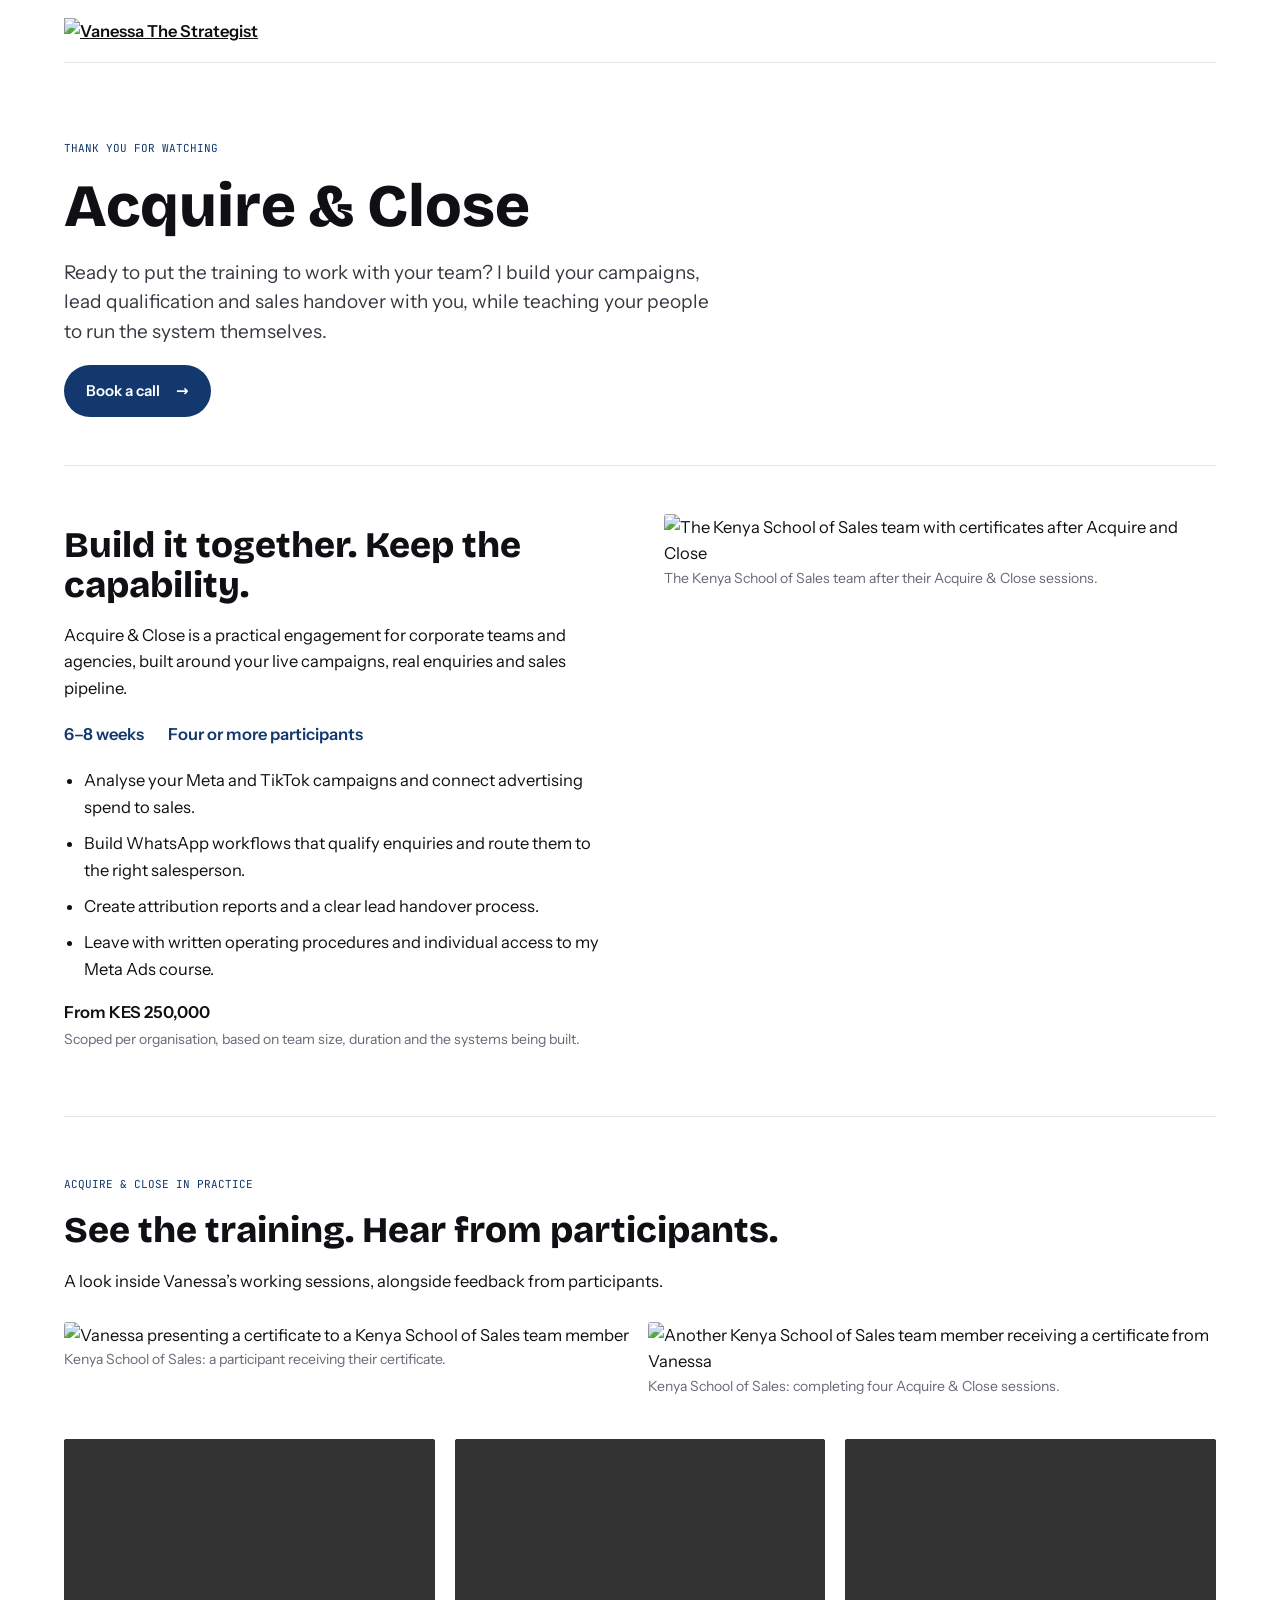
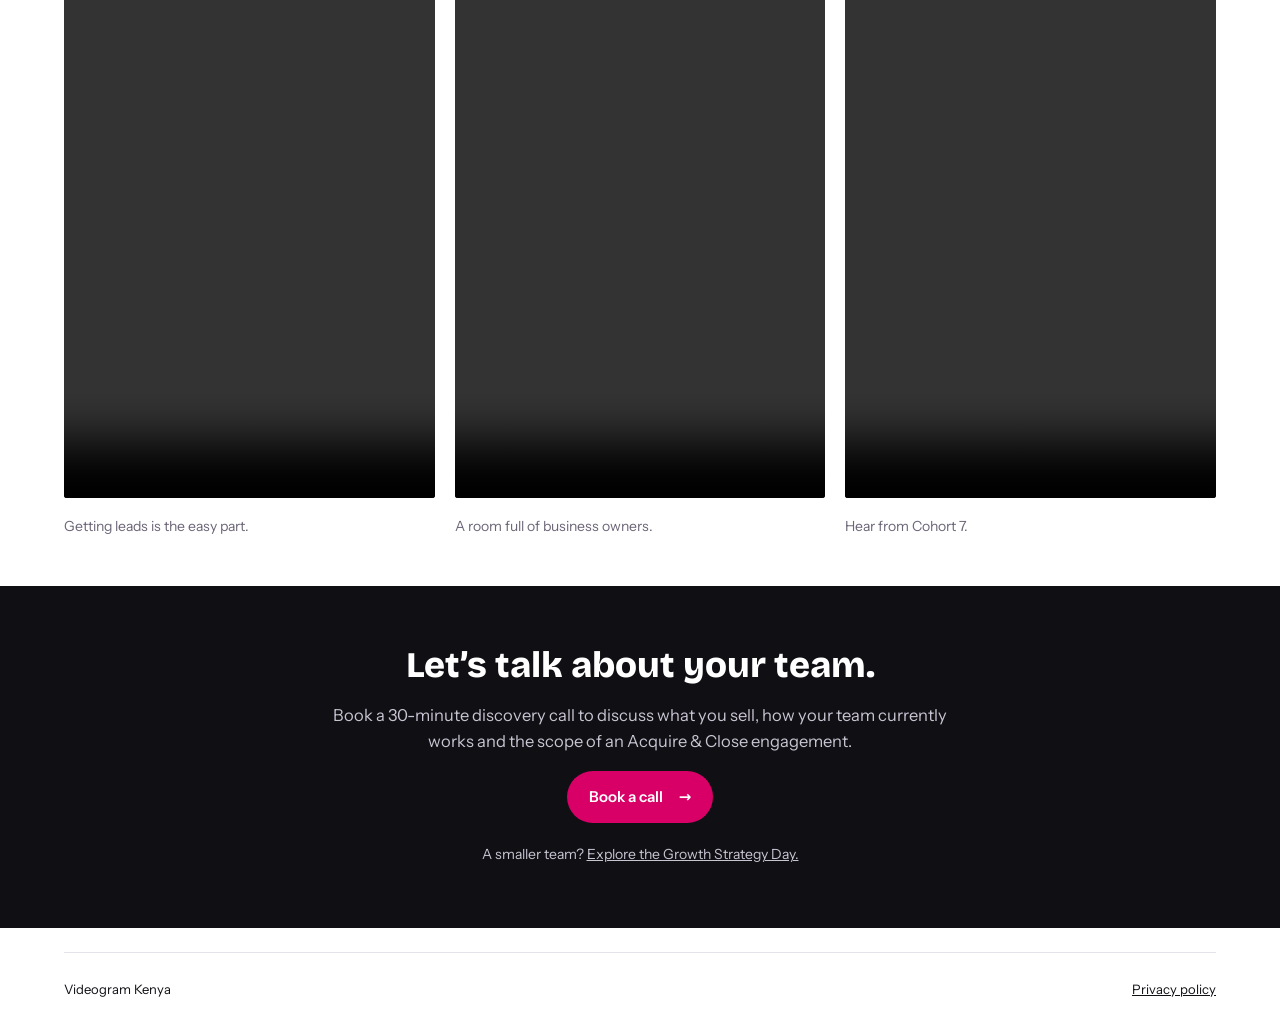
==== thank-you.html @ 4403b07c "Add webinar thank-you page with social proof and analytics" ====
<!doctype html>
<html lang="en">
<head>
<meta charset="utf-8">
<meta name="viewport" content="width=device-width,initial-scale=1">
<meta name="robots" content="noindex">
<script>
window.dataLayer = window.dataLayer || [];
function gtag(){dataLayer.push(arguments);}
if (location.protocol === 'https:' || location.protocol === 'http:') {
  if (location.hostname !== 'localhost' && location.hostname !== '127.0.0.1') {
    var analyticsScript = document.createElement('script');
    analyticsScript.async = true;
    analyticsScript.src = 'https://www.googletagmanager.com/gtag/js?id=G-9ZP9RRSYB3';
    document.head.appendChild(analyticsScript);
    gtag('js', new Date());
    gtag('config', 'G-9ZP9RRSYB3');
    gtag('event', 'webinar_thank_you_view', {offer: 'acquire_and_close'});
    window.analyticsEnabled = true;
  }
}
</script>
<title>Thank you | Acquire &amp; Close | Vanessa The Strategist</title>
<link rel="stylesheet" href="/vanessa-site-fonts.css">
<style>
:root{font-family:Arial,sans-serif;color:#192323;background:#fff;line-height:1.6}*{box-sizing:border-box}body{margin:0}header,main,footer{max-width:1080px;margin:auto;padding:24px}header{border-bottom:1px solid #ddd;font-weight:700}a{color:inherit}h1,h2{line-height:1.15;letter-spacing:0}h1{font-family:Georgia,serif;font-size:48px;margin:12px 0 20px}h2{font-size:28px;margin:12px 0}p{max-width:660px}.eyebrow{color:#497568;font-size:13px;font-weight:700;text-transform:uppercase}.intro{padding:40px 0 24px}.lead{font-size:19px;color:#4d5959}.button{display:inline-flex;align-items:center;gap:16px;background:#d7a314;color:#15201e;padding:14px 22px;text-decoration:none;font-weight:700;border-radius:4px;min-height:48px}.button:hover{background:#e7b62b}.button:focus-visible{outline:3px solid #226d83;outline-offset:4px}.offer{display:grid;grid-template-columns:1fr 1fr;gap:40px;border-top:1px solid #ddd;padding:36px 0}.offer img{width:100%;aspect-ratio:4/3;object-fit:cover;border-radius:4px}.facts{display:flex;flex-wrap:wrap;gap:10px 24px;font-weight:700;color:#226d83;margin:20px 0}ul{padding-left:20px}li{margin:10px 0}.next{background:#eef4f1;padding:32px;margin:0 -24px}.small{font-size:14px;color:#52605c}footer{font-size:13px;border-top:1px solid #ddd;display:flex;justify-content:space-between;gap:20px} @media(max-width:650px){h1{font-size:36px}.offer{grid-template-columns:1fr;gap:24px}.intro{padding-top:24px}header,main,footer{padding:20px}.next{margin:0 -20px;padding:24px 20px}footer{flex-wrap:wrap}}
.proof-section{padding:30px 0 38px;border-top:1px solid #ddd}.proof-photos{display:grid;grid-template-columns:1fr 1fr;gap:20px;margin:24px 0}.proof-photos figure{margin:0}.proof-photos img{width:100%;aspect-ratio:4/3;object-fit:cover;border-radius:4px}.testimonial{display:grid;grid-template-columns:1fr 1fr;gap:28px;align-items:center}.testimonial video{width:100%;max-height:440px;background:#18221f;border-radius:4px}.testimonial blockquote{margin:0;font-family:Georgia,serif;font-size:25px;line-height:1.45}.testimonial figcaption{margin-top:16px}@media(max-width:650px){.testimonial{grid-template-columns:1fr}.proof-photos{gap:12px}.testimonial blockquote{font-size:22px}}
</style>
<style>
:root{--paper:#fff;--wash:#F7F5FA;--ink:#0F0F14;--ink2:#3B3742;--soft:#6B6577;--rule:#E5E2EA;--acc:#12386E;font-family:"Instrument Sans",system-ui,sans-serif;color:var(--ink)}
body{font-family:"Instrument Sans",system-ui,sans-serif;font-size:16.5px;-webkit-font-smoothing:antialiased}
header,main,footer{max-width:1160px;width:90%;padding-left:0;padding-right:0}
header{padding-top:18px;padding-bottom:18px;border-color:var(--rule)}
.brand-logo{width:230px;height:auto;display:block}
h1,h2,.testimonial blockquote{font-family:"Bricolage Grotesque","Trebuchet MS",sans-serif;font-weight:800;letter-spacing:0}
h1{font-size:60px;line-height:1.03}h2{font-size:36px;line-height:1.1}
.eyebrow{font-family:"JetBrains Mono",monospace;font-size:11px;letter-spacing:0;color:var(--acc);font-weight:400;margin-bottom:18px}
.lead{font-size:19px;color:var(--ink2);line-height:1.55}
.intro{padding:42px 0 48px}.button{border-radius:999px;background:var(--acc);color:#fff;font-size:15px;padding:14px 22px;transition:transform .15s,background .15s}.button:hover{background:#194984;transform:translateY(-2px)}
.offer,.proof-section,footer{border-color:var(--rule)}.offer{padding:48px 0;gap:48px}.offer img,.proof-photos img{border-radius:3px}.facts{color:var(--acc)}.small{color:var(--soft)}
.proof-section{padding:48px 0}.proof-photos{gap:16px;margin:28px 0 42px}.proof-photos img{aspect-ratio:4/5}.testimonial{grid-template-columns:minmax(0,320px) 1fr;gap:40px}.testimonial video{aspect-ratio:9/16;max-height:560px;border-radius:3px}.testimonial blockquote{font-size:28px;font-weight:500}
.next{background:var(--ink);color:#fff;margin:0 calc((100vw - 100%)/-2);padding:48px max(5vw,calc((100vw - 1160px)/2));text-align:center}.next h2,.next p{margin-left:auto;margin-right:auto}.next p,.next .small{color:#C9C4D2}.next .small{margin-top:20px}.next .button{background:#D80066}.next .button:hover{background:#b80057}footer{padding:26px 0}
@media(max-width:650px){h1{font-size:40px}h2{font-size:28px}.intro{padding:24px 0 36px}.offer{gap:24px;padding:32px 0}.proof-section{padding:32px 0}.testimonial{grid-template-columns:1fr;gap:24px}.testimonial video{max-width:320px;margin:auto}.testimonial blockquote{font-size:24px}.next{padding:36px 5vw}}
</style>
<style>
.offer img,.proof-photos img{aspect-ratio:auto;height:auto;object-fit:contain}
.more-videos{display:grid;grid-template-columns:repeat(3,minmax(0,1fr));gap:20px;margin-top:36px}.more-videos figure{margin:0;min-width:0}.more-videos video{width:100%;aspect-ratio:9/16;object-fit:contain;background:#0F0F14;border-radius:3px}.more-videos figcaption{margin-top:10px}@media(max-width:650px){.more-videos{grid-template-columns:1fr}.more-videos video{max-height:560px}}
</style>
</head>
<body>
<header><a href="https://www.vanessathestrategist.com/" aria-label="Vanessa The Strategist home"><img class="brand-logo" src="https://www.vanessathestrategist.com/logo-vanessa-gold.png" alt="Vanessa The Strategist"></a></header>
<main>
<section class="intro">
<p class="eyebrow">Thank you for watching</p>
<h1>Acquire &amp; Close</h1>
<p class="lead">Ready to put the training to work with your team? I build your campaigns, lead qualification and sales handover with you, while teaching your people to run the system themselves.</p>
<a class="button" data-booking-position="top" href="https://calendly.com/videogramkenya/discovery-call?utm_source=webinar&amp;utm_medium=thank_you_page&amp;utm_campaign=acquire_and_close&amp;utm_content=top_button">Book a call <span aria-hidden="true">&rarr;</span></a>
</section>
<section class="offer">
<div>
<h2>Build it together. Keep the capability.</h2>
<p>Acquire &amp; Close is a practical engagement for corporate teams and agencies, built around your live campaigns, real enquiries and sales pipeline.</p>
<div class="facts"><span>6&ndash;8 weeks</span><span>Four or more participants</span></div>
<ul>
<li>Analyse your Meta and TikTok campaigns and connect advertising spend to sales.</li>
<li>Build WhatsApp workflows that qualify enquiries and route them to the right salesperson.</li>
<li>Create attribution reports and a clear lead handover process.</li>
<li>Leave with written operating procedures and individual access to my Meta Ads course.</li>
</ul>
<p><strong>From KES 250,000</strong><br><span class="small">Scoped per organisation, based on team size, duration and the systems being built.</span></p>
</div>
<figure style="margin:0"><img src="https://www.vanessathestrategist.com/proof/kss_team.jpg" alt="The Kenya School of Sales team with certificates after Acquire and Close" loading="lazy"><figcaption class="small">The Kenya School of Sales team after their Acquire &amp; Close sessions.</figcaption></figure>
</section>
<section class="proof-section">
<p class="eyebrow">Acquire &amp; Close in practice</p>
<h2>See the training. Hear from participants.</h2>
<p>A look inside Vanessa&rsquo;s working sessions, alongside feedback from participants.</p>
<div class="proof-photos">
<figure><img src="https://www.vanessathestrategist.com/proof/kss_terrence.jpg" alt="Vanessa presenting a certificate to a Kenya School of Sales team member" loading="lazy"><figcaption class="small">Kenya School of Sales: a participant receiving their certificate.</figcaption></figure>
<figure><img src="https://www.vanessathestrategist.com/proof/kss_daniel.jpg" alt="Another Kenya School of Sales team member receiving a certificate from Vanessa" loading="lazy"><figcaption class="small">Kenya School of Sales: completing four Acquire &amp; Close sessions.</figcaption></figure>
</div>
<div class="more-videos">
<figure><video controls playsinline preload="metadata" aria-label="Getting leads is the easy part" src="/proof/webinar-lead-follow-up.mp4"></video><figcaption class="small">Getting leads is the easy part.</figcaption></figure>
<figure><video controls playsinline preload="metadata" aria-label="A room full of business owners" src="/proof/webinar-business-owners.mp4"></video><figcaption class="small">A room full of business owners.</figcaption></figure>
<figure><video controls playsinline preload="metadata" aria-label="Cohort 7 testimonials" src="/proof/webinar-cohort-7.mp4"></video><figcaption class="small">Hear from Cohort 7.</figcaption></figure>
</div>
</section>
<section class="next">
<h2>Let&rsquo;s talk about your team.</h2>
<p>Book a 30-minute discovery call to discuss what you sell, how your team currently works and the scope of an Acquire &amp; Close engagement.</p>
<a class="button" data-booking-position="bottom" href="https://calendly.com/videogramkenya/discovery-call?utm_source=webinar&amp;utm_medium=thank_you_page&amp;utm_campaign=acquire_and_close&amp;utm_content=bottom_button">Book a call <span aria-hidden="true">&rarr;</span></a>
<p class="small">A smaller team? <a href="https://www.vanessathestrategist.com/strategy-day">Explore the Growth Strategy Day.</a></p>
</section>
</main>
<footer><span>Videogram Kenya</span><a href="https://www.vanessathestrategist.com/privacy">Privacy policy</a></footer>
<script>
document.querySelectorAll('[data-booking-position]').forEach(function(link) {
  link.addEventListener('click', function(event) {
    if (!window.analyticsEnabled) return;
    var normalNavigation = event.button === 0 && !event.ctrlKey && !event.metaKey && !event.shiftKey && !event.altKey;
    var navigated = false;
    function navigate() {
      if (navigated) return;
      navigated = true;
      location.assign(link.href);
    }
    if (normalNavigation) {
      event.preventDefault();
      setTimeout(navigate, 1000);
    }
    gtag('event', 'book_call_click', {
      offer: 'acquire_and_close',
      button_position: link.dataset.bookingPosition,
      event_callback: normalNavigation ? navigate : function(){},
      event_timeout: 1000
    });
  });
});
</script>
</body>
</html>
---- vanessa-site-fonts.css ----
@font-face{font-family:"Bricolage Grotesque";src:url([data-uri]) format("woff2");font-weight:400;font-style:normal;font-display:swap}
@font-face{font-family:"Bricolage Grotesque";src:url([data-uri]) format("woff2");font-weight:600;font-style:normal;font-display:swap}
@font-face{font-family:"Bricolage Grotesque";src:url([data-uri]) format("woff2");font-weight:800;font-style:normal;font-display:swap}
@font-face{font-family:"Instrument Sans";src:url([data-uri]) format("woff2");font-weight:400;font-style:normal;font-display:swap}
@font-face{font-family:"Instrument Sans";src:url([data-uri]) format("woff2");font-weight:500;font-style:normal;font-display:swap}
@font-face{font-family:"Instrument Sans";src:url([data-uri]) format("woff2");font-weight:600;font-style:normal;font-display:swap}
@font-face{font-family:"Instrument Sans";src:url([data-uri]) format("woff2");font-weight:400;font-style:italic;font-display:swap}
@font-face{font-family:"JetBrains Mono";src:url([data-uri]) format("woff2");font-weight:400;font-style:normal;font-display:swap}
@font-face{font-family:"JetBrains Mono";src:url([data-uri]) format("woff2");font-weight:700;font-style:normal;font-display:swap}
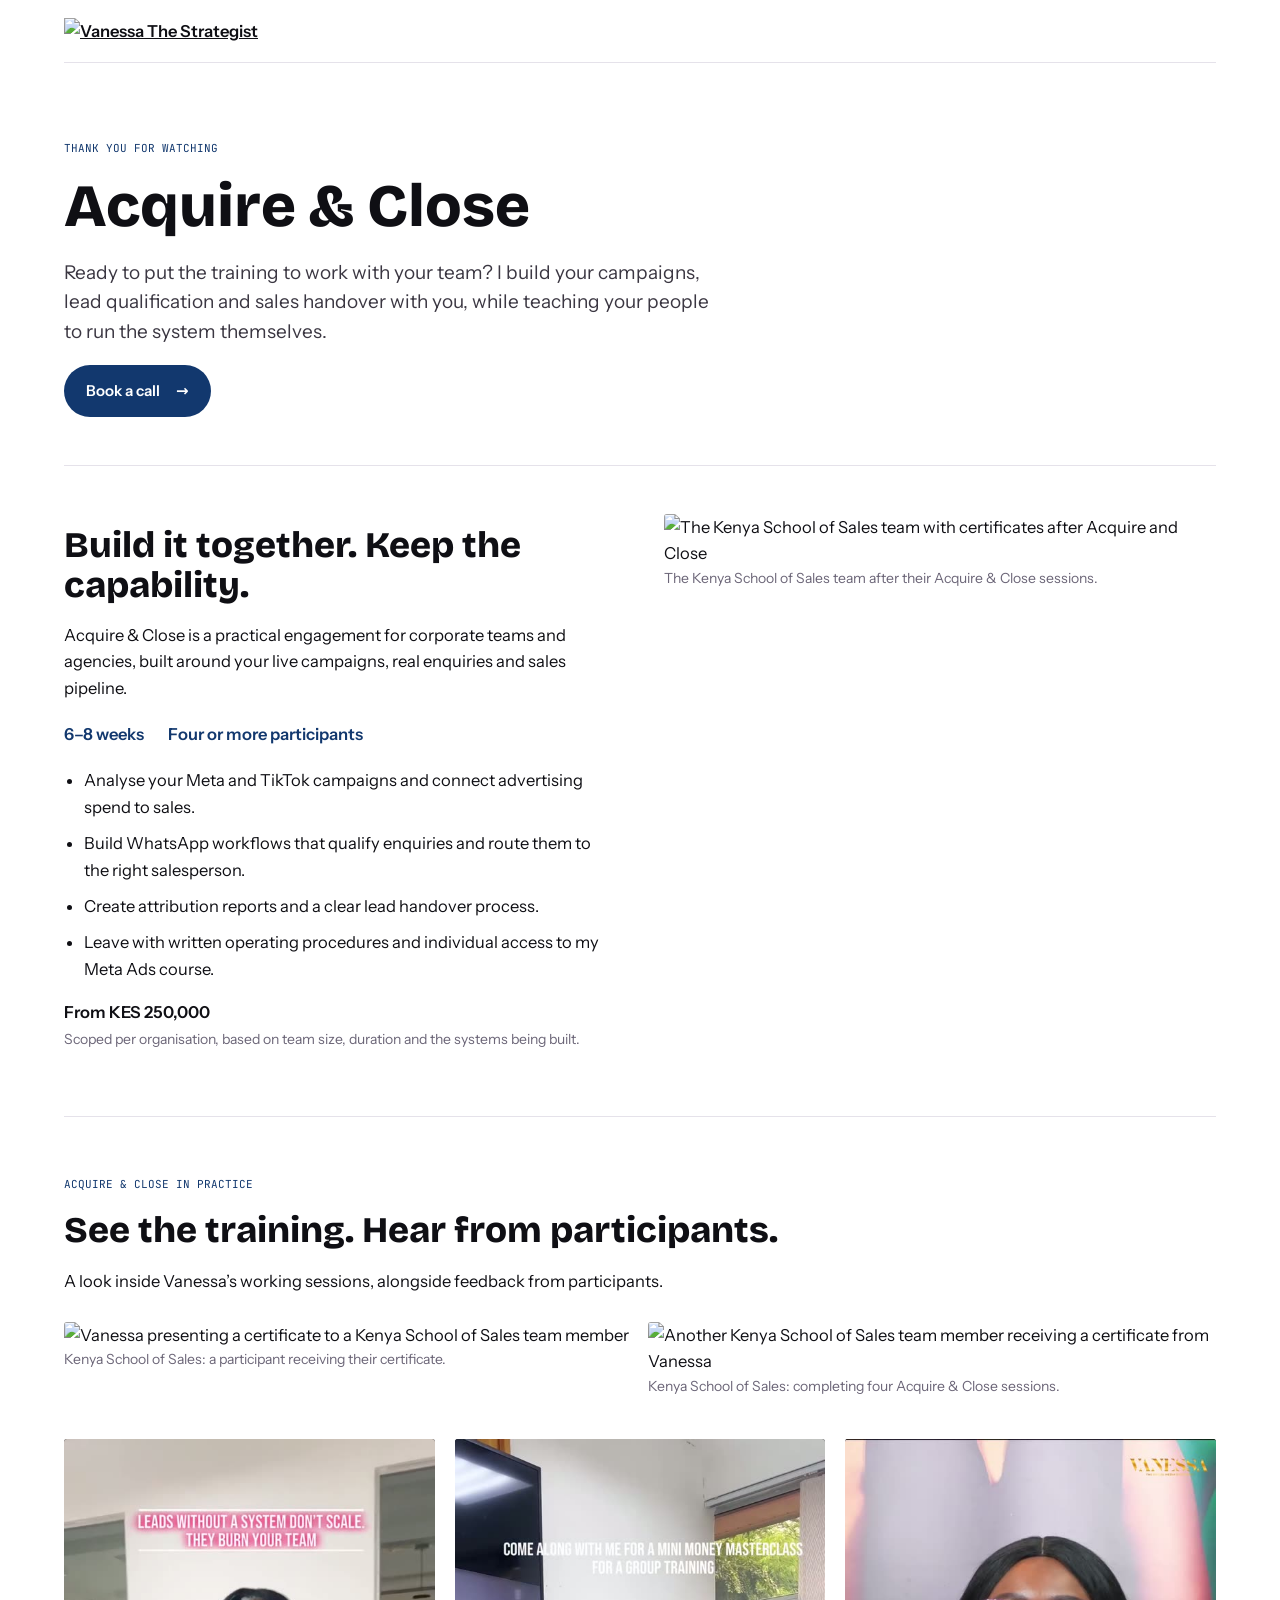
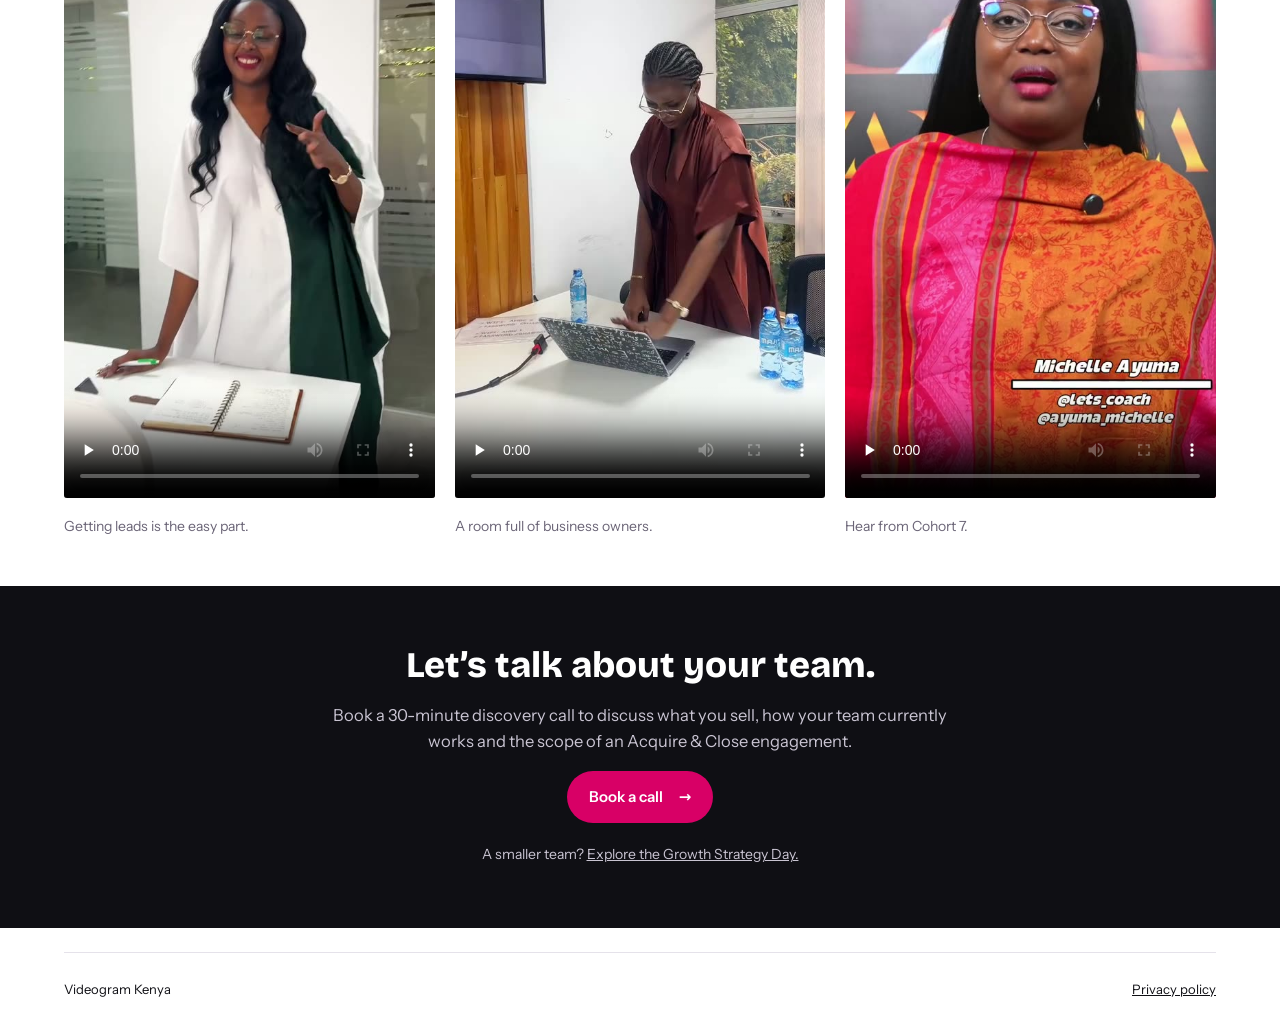
==== commit 1cec0ce8: "Thank-you page: cover images for the three videos, load on play Co-Authored-By: Claude Sonnet 5.5 <n" ====
--- a/thank-you.html
+++ b/thank-you.html
@@ -80,9 +80,9 @@
 <figure><img src="https://www.vanessathestrategist.com/proof/kss_daniel.jpg" alt="Another Kenya School of Sales team member receiving a certificate from Vanessa" loading="lazy"><figcaption class="small">Kenya School of Sales: completing four Acquire &amp; Close sessions.</figcaption></figure>
 </div>
 <div class="more-videos">
-<figure><video controls playsinline preload="metadata" aria-label="Getting leads is the easy part" src="/proof/webinar-lead-follow-up.mp4"></video><figcaption class="small">Getting leads is the easy part.</figcaption></figure>
-<figure><video controls playsinline preload="metadata" aria-label="A room full of business owners" src="/proof/webinar-business-owners.mp4"></video><figcaption class="small">A room full of business owners.</figcaption></figure>
-<figure><video controls playsinline preload="metadata" aria-label="Cohort 7 testimonials" src="/proof/webinar-cohort-7.mp4"></video><figcaption class="small">Hear from Cohort 7.</figcaption></figure>
+<figure><video controls playsinline preload="none" poster="/proof/webinar-lead-follow-up.jpg" aria-label="Getting leads is the easy part" src="/proof/webinar-lead-follow-up.mp4"></video><figcaption class="small">Getting leads is the easy part.</figcaption></figure>
+<figure><video controls playsinline preload="none" poster="/proof/webinar-business-owners.jpg" aria-label="A room full of business owners" src="/proof/webinar-business-owners.mp4"></video><figcaption class="small">A room full of business owners.</figcaption></figure>
+<figure><video controls playsinline preload="none" poster="/proof/webinar-cohort-7.jpg" aria-label="Cohort 7 testimonials" src="/proof/webinar-cohort-7.mp4"></video><figcaption class="small">Hear from Cohort 7.</figcaption></figure>
 </div>
 </section>
 <section class="next">
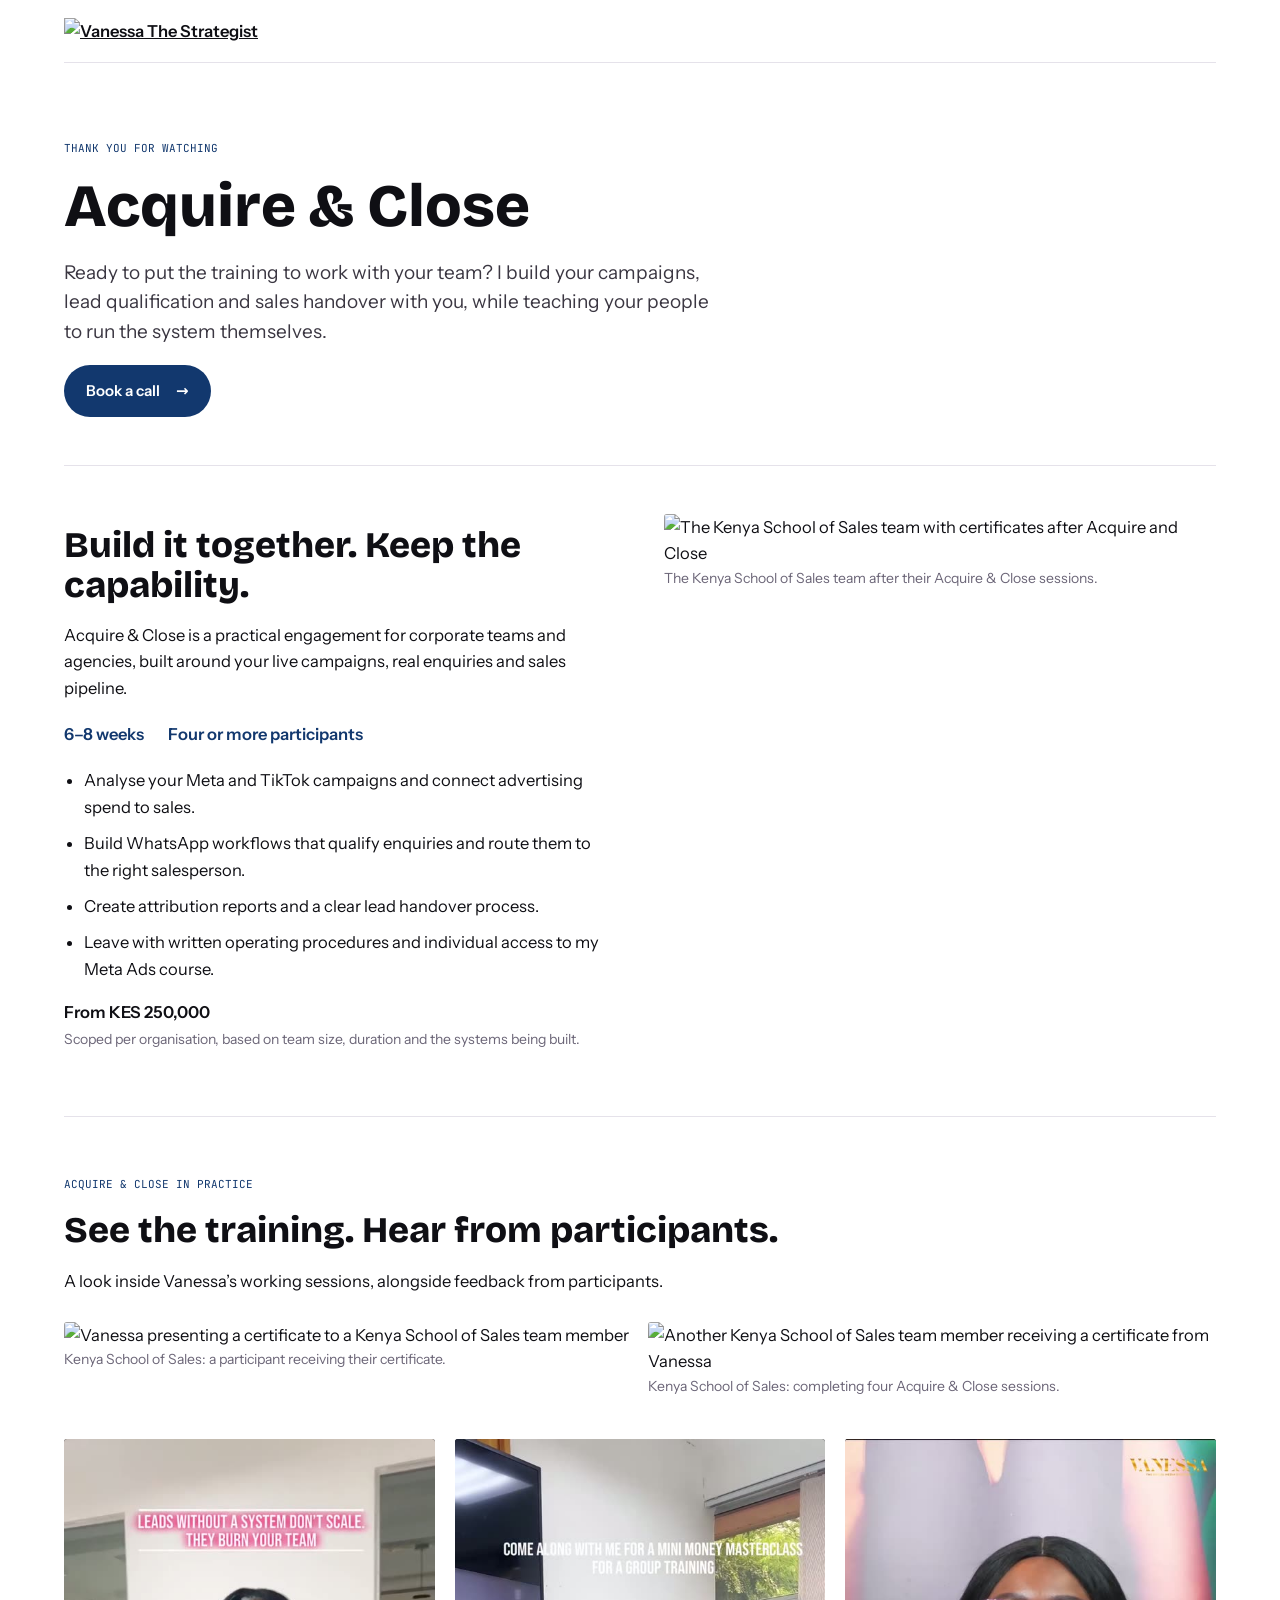
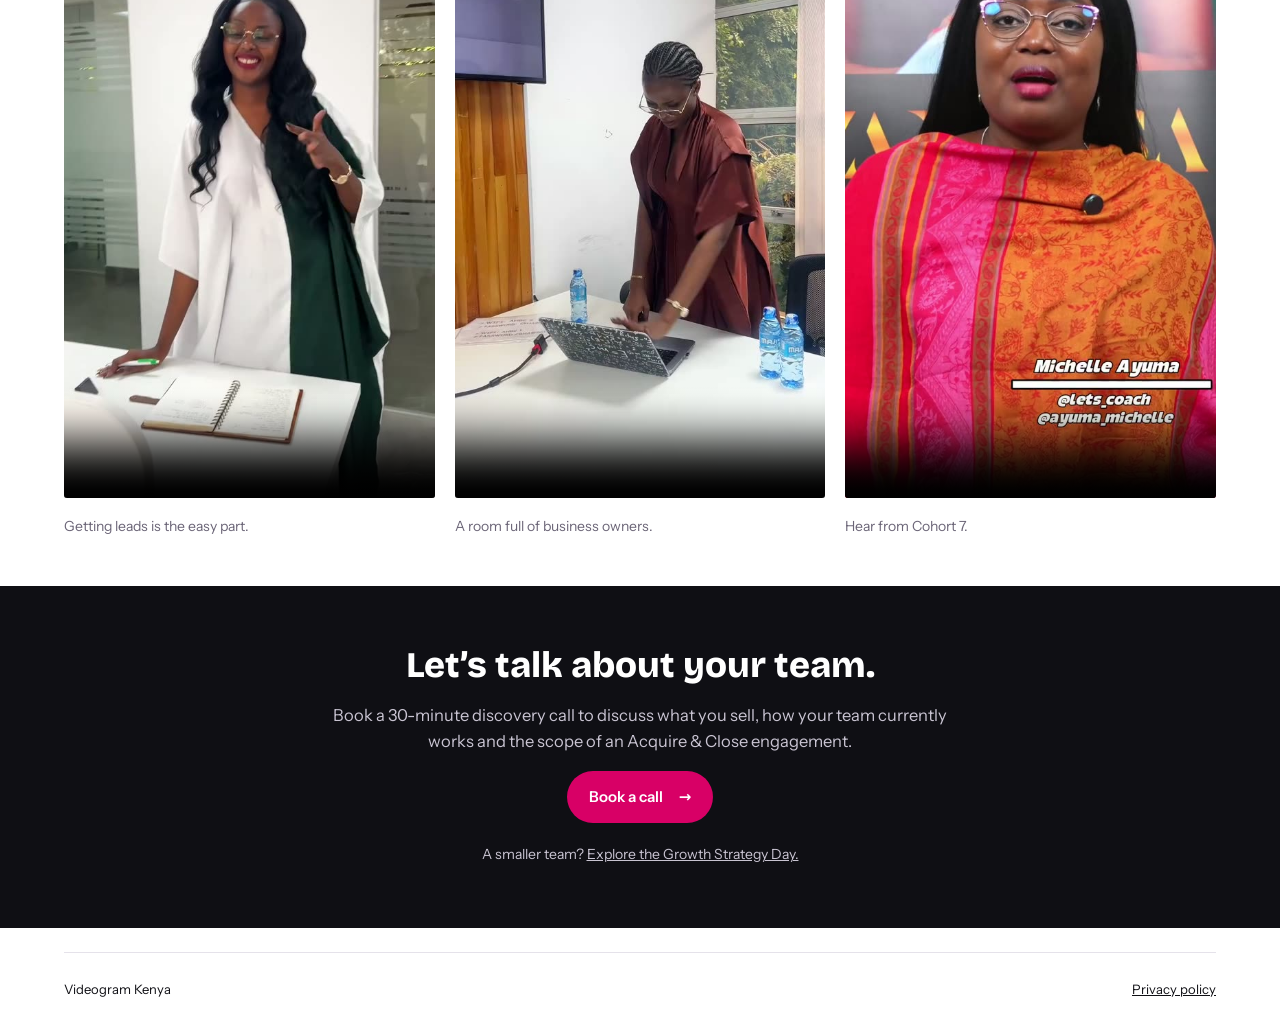
==== commit af402467: "Add Google Tag Manager (GTM-P5KF3FN9) to home and thank-you pages Co-Authored-By: Claude Sonnet 5.5 " ====
--- a/thank-you.html
+++ b/thank-you.html
@@ -1,6 +1,13 @@
 <!doctype html>
 <html lang="en">
 <head>
+<!-- Google Tag Manager -->
+<script>(function(w,d,s,l,i){w[l]=w[l]||[];w[l].push({'gtm.start':
+new Date().getTime(),event:'gtm.js'});var f=d.getElementsByTagName(s)[0],
+j=d.createElement(s),dl=l!='dataLayer'?'&l='+l:'';j.async=true;j.src=
+'https://www.googletagmanager.com/gtm.js?id='+i+dl;f.parentNode.insertBefore(j,f);
+})(window,document,'script','dataLayer','GTM-P5KF3FN9');</script>
+<!-- End Google Tag Manager -->
 <meta charset="utf-8">
 <meta name="viewport" content="width=device-width,initial-scale=1">
 <meta name="robots" content="noindex">
@@ -48,6 +55,10 @@
 </style>
 </head>
 <body>
+<!-- Google Tag Manager (noscript) -->
+<noscript><iframe src="https://www.googletagmanager.com/ns.html?id=GTM-P5KF3FN9"
+height="0" width="0" style="display:none;visibility:hidden"></iframe></noscript>
+<!-- End Google Tag Manager (noscript) -->
 <header><a href="https://www.vanessathestrategist.com/" aria-label="Vanessa The Strategist home"><img class="brand-logo" src="https://www.vanessathestrategist.com/logo-vanessa-gold.png" alt="Vanessa The Strategist"></a></header>
 <main>
 <section class="intro">
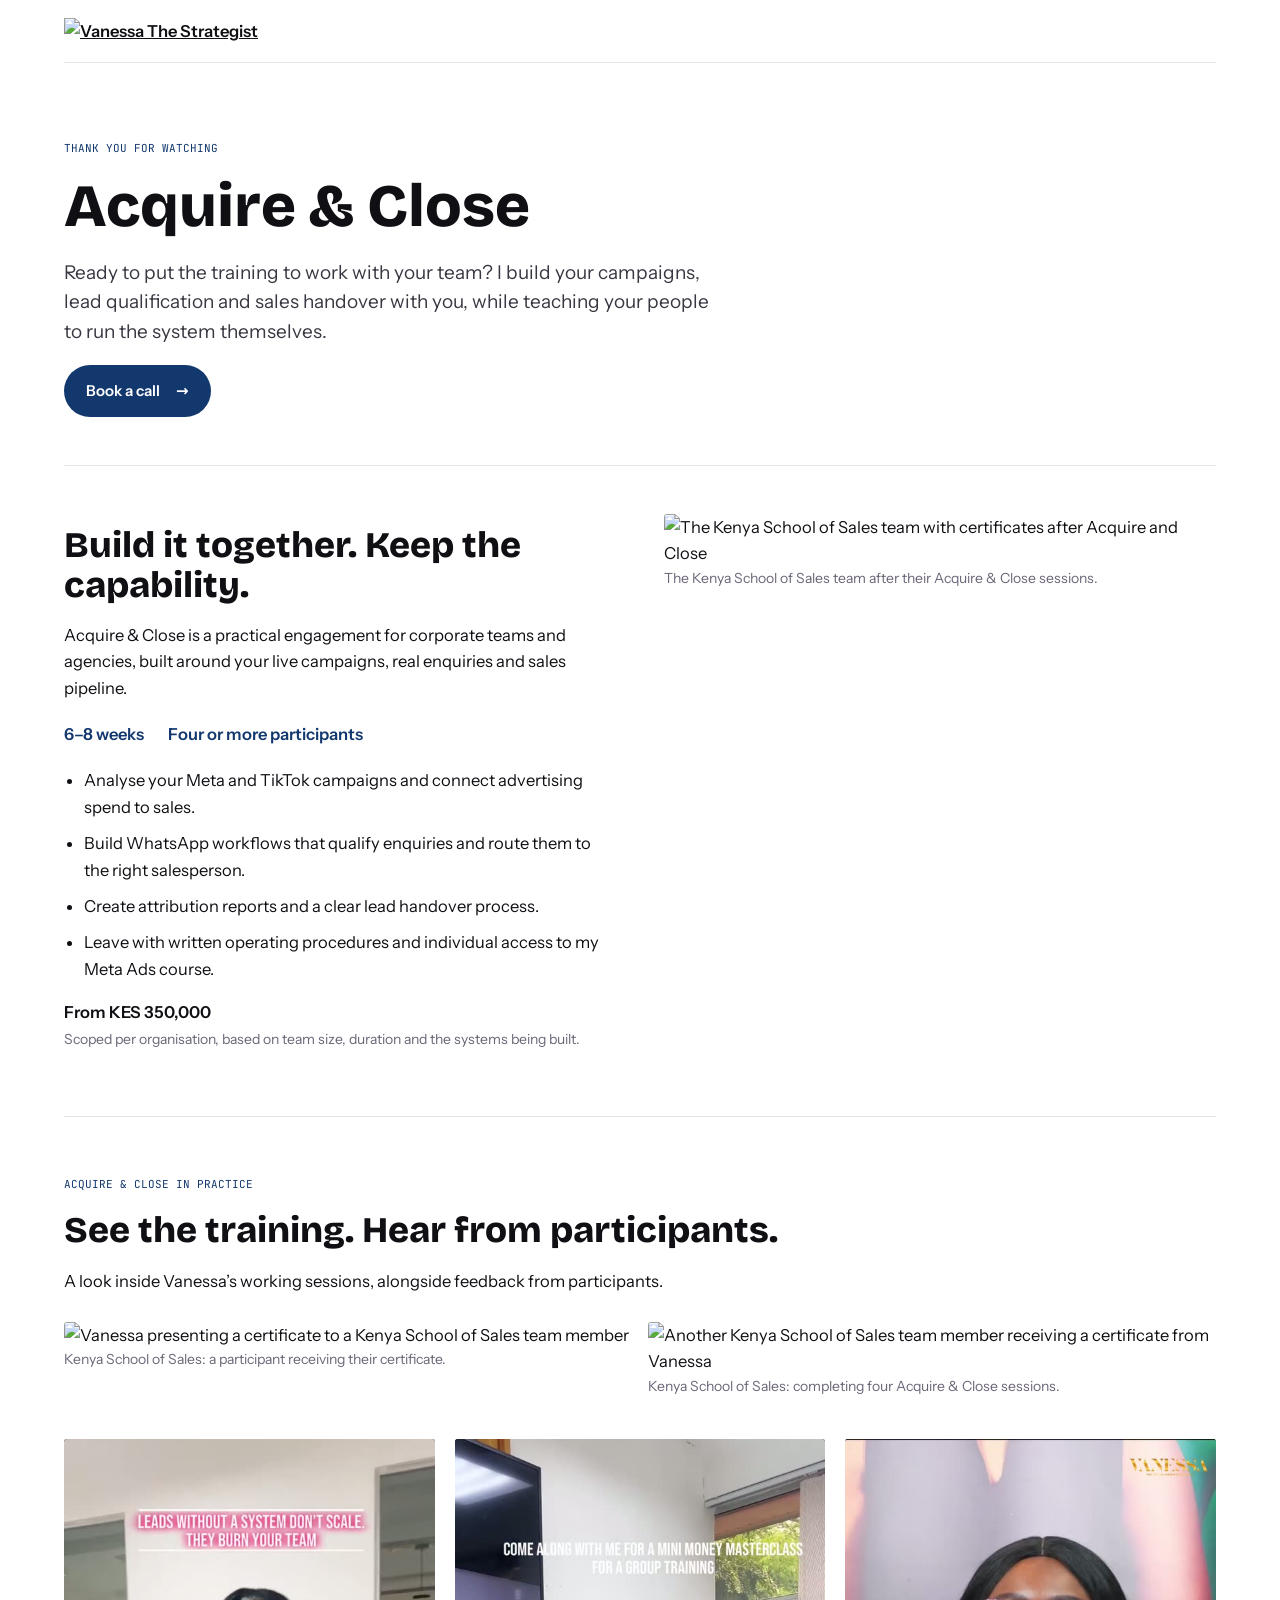
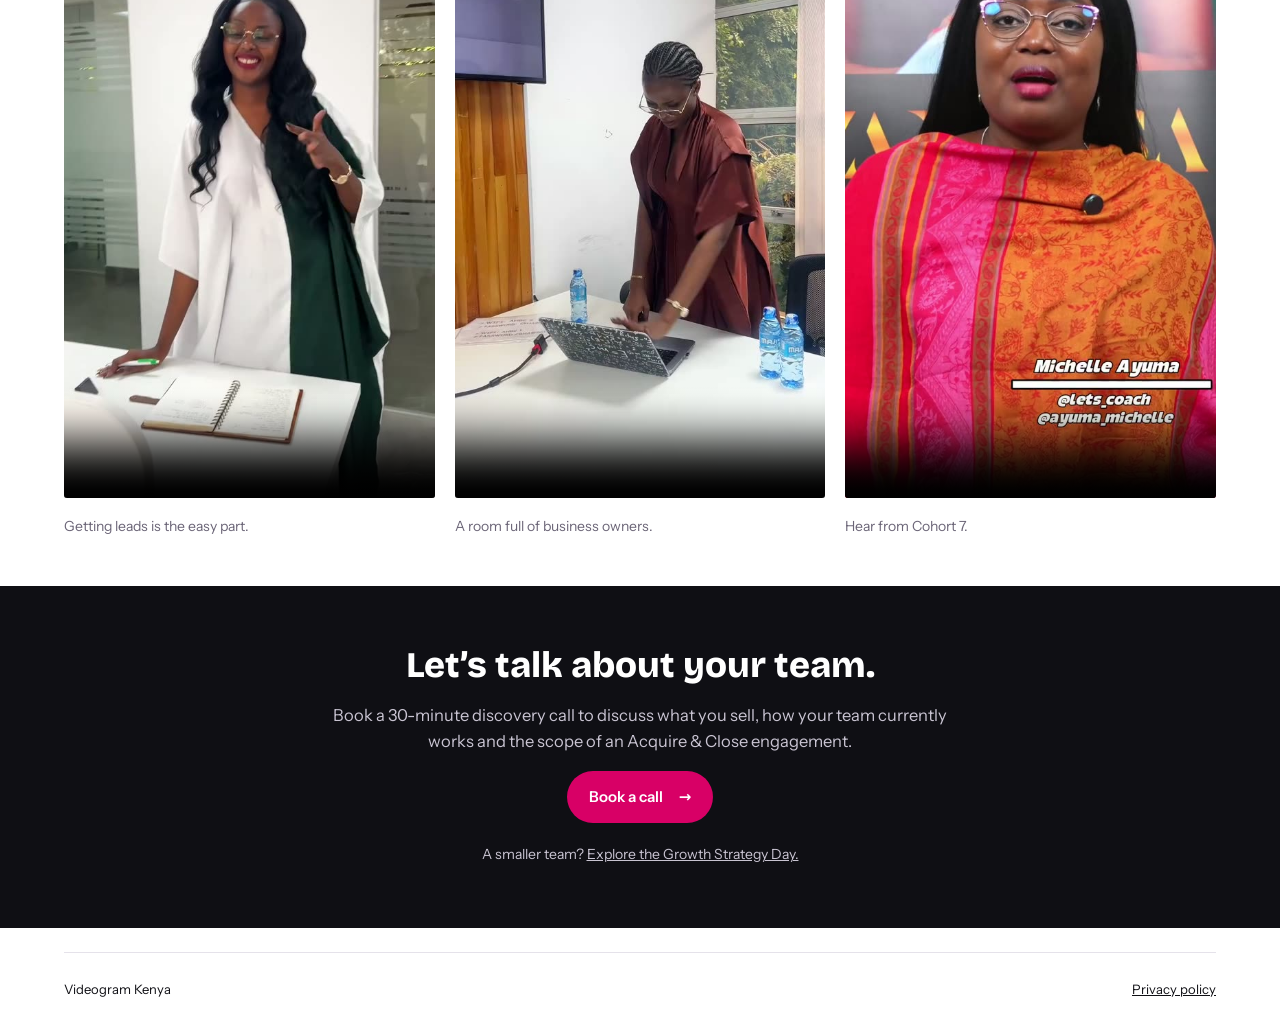
==== commit 0bd7fd94: "Acquire & Close: from KES 250,000 to KES 350,000 (home, A&C page, thank-you page) Co-Authored-By: Cl" ====
--- a/thank-you.html
+++ b/thank-you.html
@@ -78,7 +78,7 @@
 <li>Create attribution reports and a clear lead handover process.</li>
 <li>Leave with written operating procedures and individual access to my Meta Ads course.</li>
 </ul>
-<p><strong>From KES 250,000</strong><br><span class="small">Scoped per organisation, based on team size, duration and the systems being built.</span></p>
+<p><strong>From KES 350,000</strong><br><span class="small">Scoped per organisation, based on team size, duration and the systems being built.</span></p>
 </div>
 <figure style="margin:0"><img src="https://www.vanessathestrategist.com/proof/kss_team.jpg" alt="The Kenya School of Sales team with certificates after Acquire and Close" loading="lazy"><figcaption class="small">The Kenya School of Sales team after their Acquire &amp; Close sessions.</figcaption></figure>
 </section>
